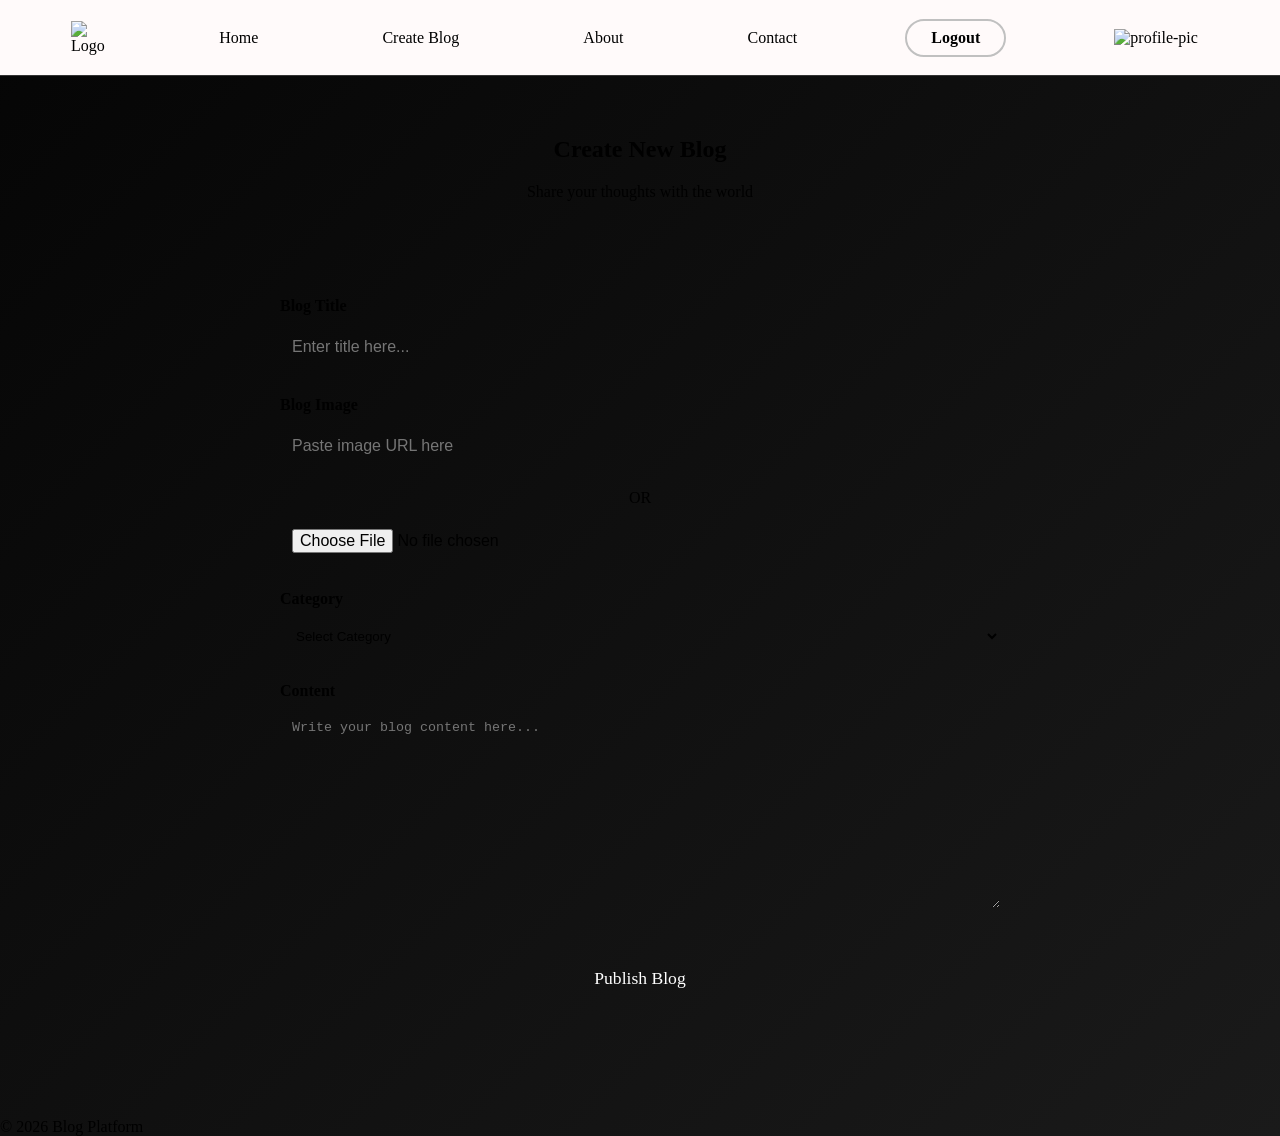
==== create.html @ 159fcb4b "Version 2" ====
<!DOCTYPE html>
<html lang="en">

<head>
    <meta charset="UTF-8">
    <meta name="viewport" content="width=device-width, initial-scale=1.0">
    <title>Document</title>
    <link rel="stylesheet" href="./style/colors.css">
    <link rel="stylesheet" href="./style/style.css">
    <link rel="stylesheet" href="./style/style-create.css">
</head>

<body>
     <nav>
        <ul>
            <li>
                <img class="logo" src="./assets/images/logo.jpg" alt="Logo">
            </li>
            <li><a href="#">Home</a></li>
            <li><a href="create.html">Create Blog</a></li>
            <li><a href="#">About</a></li>
            <li><a href="contact.html">Contact</a></li>
            <li><button onclick="location.href='login.html'">Logout</button></li>
            <li><a href="profile.html"><img class="profile-pic" src="./assets/images/User.png" alt="profile-pic"></a>
            </li>
        </ul>
    </nav>
    <main>
        <section class="hero-section">
            <h1>Create New Blog</h1>
            <p>Share your thoughts with the world</p>
        </section>

        <section class="form-section">
            <div class="main-container">
                <form id="blogForm" class="blog-form">
                    <div class="input-group">
                        <label for="title">Blog Title</label>
                        <input type="text" id="title" placeholder="Enter title here..." required>
                    </div>

                    <div class="input-group">
                        <label>Blog Image</label>
                        <input type="url" id="imageUrl" placeholder="Paste image URL here">
                        <p style="text-align: center; margin: 10px 0; color: var(--text-muted-dark);">OR</p>
                        <input type="file" id="imageFile" accept="image/*">
                    </div>

                    <div class="input-group">
                        <label for="category">Category</label>
                        <select id="category" required>
                            <option value="">Select Category</option>
                            <option value="Tech">Technology</option>
                            <option value="Lifestyle">Lifestyle</option>
                            <option value="Travel">Travel</option>
                            <option value="Food">Food</option>
                        </select>
                    </div>

                    <div class="input-group">
                        <label for="content">Content</label>
                        <textarea id="content" placeholder="Write your blog content here..." required></textarea>
                    </div>

                    <button type="submit" class="publish-btn">Publish Blog</button>
                </form>
            </div>
        </section>
    </main>
    <footer>
        <span> © 2026 Blog Platform</span>
    </footer>
    <script src="./script/script.js"></script>
    <script src="./script/script-create.js"></script>
</body>

</html>
---- style/colors.css ----
:root {

    /* Backgrounds */
    --color-bg-black-theme: linear-gradient(135deg, #050505 0%, #1a1a1a 100%);
    --color-bg-black: #000000;
    --color-bg-blackhole: #050505;
    --color-bg-very-dark-gray-1: #1a1a1a;
    --color-bg-very-dark-gray-2: #222222;
    --color-bg-very-dark-gray-3: #333333;
    --color-bg-very-dark-gray-4: #444444;
    --color-bg-very-dark-gray-5: #555555;
    --color-bg-very-pale: #fffafa;

    /* Text Colors */

    --color-txt-black: #000000;
    --color-txt-very-dark-gray-3: #333333;
    --color-txt-very-dark-gray-5: #555555;
    --color-txt-very-pale: #fffafa;
    --color-txt-light-red: #ff4d4d;

    /* Interactive / Accent Colors / Hover */


    /* Borders & Shadows */
    --color-border-light-gray-1: #c0c0c0;
    --color-border-light-gray-2:#cccccc;
    --color-border-very-dark-gray-4: #444444;
    --color-shadow-black: rgba(0, 0, 0, 0.2); /* Dont lose the transparency.*/






}
---- style/style.css ----
* {
  box-sizing: border-box;
}

body {
  background: linear-gradient(135deg, #050505 0%, #1a1a1a 100%);
  min-height: 100vh;
  margin: 0;
  padding: 0;
  font-family: Cambria, Cochin, Georgia, Times, 'Times New Roman', serif;
}


nav {
  background-color: snow;
  border-bottom: 1px solid #333333;
  position: sticky;
  top: 0;
}

nav ul {
  list-style-type: none;
  margin: 0;
  padding: 0 20px;
  display: flex;
  justify-content: space-around;
  align-items: center;
  min-height: 75px;
  flex-wrap: wrap;
}

nav ul li a {
  display: block;
  color: #000000;
  text-align: center;
  padding: 14px 16px;
  text-decoration: none;
  font-size: 16px;
  transition: all 0.3s ease;
}

nav ul li a:hover {
  color: snow;
  background-color: #000000;
  border-radius: 5px;
  transition: all 0.2s ease-in-out;
}

nav ul button {
  width: auto;
  padding: 8px 24px;
  margin: 10px 0;
  background-color: transparent;
  color: #000000;
  border: 2px solid #c0c0c0;
  border-radius: 20px;
  font-weight: bold;
  cursor: pointer;
  transition: all 0.3s ease;
}

nav ul button:hover {
  background-color: #000000;
  color: snow;
  transform: scale(1.05);
}

.logo {
  padding: 5px;
  max-width: 45px;
  height: auto;
}

.container {
  display: flex;
  justify-content: center;
  align-items: center;
  min-height: calc(100vh - 56px);
  padding: 20px;
}

.form-card {
  background-color: snow;
  border-radius: 20px;
  box-shadow: 0 10px 30px rgba(0, 0, 0, 0.2);
  padding: 2rem;
  width: 100%;
  max-width: 450px;
  opacity: 0;
  animation: slideUpFade 1s ease-out forwards;
}

h3 {
  text-align: center;
  margin-top: 0;
}

label {
  display: block;
  margin-bottom: 0.5rem;
  font-weight: bold;
}

input {
  display: block;
  width: 100%;
  padding: 0.5rem 0.75rem;
  margin-bottom: 1.2rem;
  font-size: 1rem;
  line-height: 1.5;
  border: 1px solid #ccc;
  border-radius: 5px;
}

input:focus {
  outline: none;
  border-color: #444;
}

button {
  width: 100%;
  padding: 12px;
  border-radius: 15px;
  font-size: 16px;
  font-family: inherit;
  color: snow;
  background-color: black;
  border: none;
  cursor: pointer;
  margin-top: 1rem;
  margin-bottom: 1.5rem;
  transition: transform 0.2s ease, background-color 0.2s ease;
}

button:hover {
  background-color: #222;
  transform: scale(1.02);
}

.form-card a {
  text-decoration: none;
  color: #333;
}

.form-card a:hover {
  text-decoration: underline;
}

.form-link {
  display: flex;
  justify-content: space-between;
  margin-top: 15px;
  font-size: 0.9rem;
}

.form-card span {
  display: block;
  font-size: 0.85rem;
  color: #555;
  margin-bottom: 1rem;
}


.LogoImage {
  border-radius: 4px;
  padding: 5px;
  max-width: 450px;
  height: auto;
  margin-left: 10%;
  animation: logoAnimation 4s ease-in-out;
}

@keyframes logoAnimation {
  from {
    opacity: 0;
  }

  to {
    opacity: 1;
  }
}

@keyframes slideUpFade {
  from {
    opacity: 0;
    transform: translateY(40px);
  }

  to {
    opacity: 0.95;
    transform: translateY(0);
  }
}

@media only screen and (max-width: 1100px) {
  .LogoImage {
    display: none;
  }

  .container {
    flex-direction: column;
  }
}

@media only screen and (max-width: 480px) {
  .form-card {
    padding: 1.5rem;
    font-size: 0.95rem;
  }
}
---- style/style-create.css ----
@import url("global.css");

.hero-section {
    text-align: center;
    padding: 40px 20px;
    color: var(--text-main-light);
}

.main-container {
    display: grid;
    grid-template-columns: 1fr;
    max-width: 800px;
    margin: 0 auto 50px auto;
}

.blog-form {
    background-color: var(--color-surface-light);
    padding: 40px;
    border-radius: 20px;
    box-shadow: 0 10px 30px var(--shadow-soft);
}

.input-group {
    margin-bottom: 25px;
}

.input-group label {
    display: block;
    margin-bottom: 8px;
    color: var(--text-main-dark);
}

.input-group input,
.input-group select,
.input-group textarea {
    width: 100%;
    padding: 12px;
    border: 1px solid var(--border-light);
    border-radius: 8px;
    background-color: var(--color-input-bg);
}

.input-group textarea {
    height: 200px;
    resize: vertical;
}

.publish-btn {
    background-color: var(--color-primary);
    color: hsl(0, 0%, 100%);
    padding: 15px;
    border: none;
    border-radius: 12px;
    width: 100%;
    font-size: 1.1rem;
    cursor: pointer;
    transition: transform 0.2s ease;
}

.publish-btn:hover {
    background-color: var(--color-hover-dark);
    transform: scale(1.02);
}
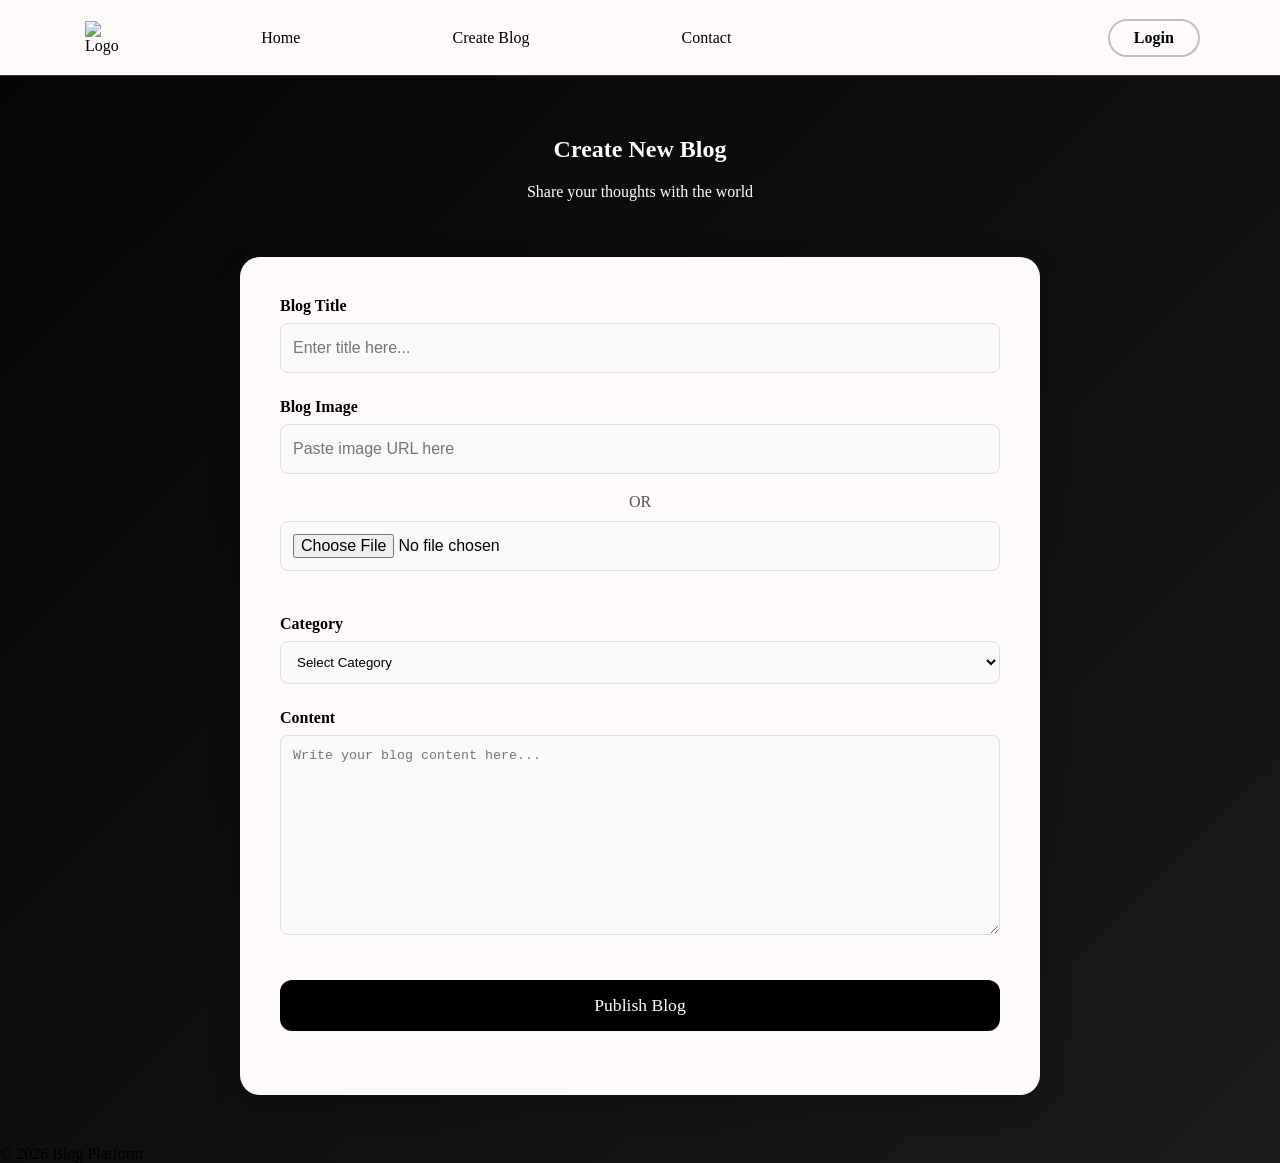
==== commit b56581b7: "General Update" ====
--- a/create.html
+++ b/create.html
@@ -4,25 +4,25 @@
 <head>
     <meta charset="UTF-8">
     <meta name="viewport" content="width=device-width, initial-scale=1.0">
-    <title>Document</title>
+    <title>Create Blog!</title>
+    <link rel="icon" type="image/x-icon" href="./assets/images/logo.jpg">
     <link rel="stylesheet" href="./style/colors.css">
     <link rel="stylesheet" href="./style/style.css">
     <link rel="stylesheet" href="./style/style-create.css">
 </head>
 
 <body>
-     <nav>
+    <nav>
         <ul>
             <li>
                 <img class="logo" src="./assets/images/logo.jpg" alt="Logo">
             </li>
-            <li><a href="#">Home</a></li>
+            <li><a href="home.html">Home</a></li>
             <li><a href="create.html">Create Blog</a></li>
-            <li><a href="#">About</a></li>
             <li><a href="contact.html">Contact</a></li>
-            <li><button onclick="location.href='login.html'">Logout</button></li>
-            <li><a href="profile.html"><img class="profile-pic" src="./assets/images/User.png" alt="profile-pic"></a>
-            </li>
+            <li id="logoutbt"></li>
+            <li id="profpic"></li>
+            <li><button id="loginbt" onclick="location.href = 'login.html';">Login</button></li>
         </ul>
     </nav>
     <main>
@@ -42,8 +42,16 @@
                     <div class="input-group">
                         <label>Blog Image</label>
                         <input type="url" id="imageUrl" placeholder="Paste image URL here">
+
                         <p style="text-align: center; margin: 10px 0; color: var(--text-muted-dark);">OR</p>
-                        <input type="file" id="imageFile" accept="image/*">
+
+                        <div style="display: flex; gap: 10px; align-items: center;">
+                            <input type="file" id="imageFile" accept="image/*" style="flex: 1;">
+                            <button type="button" id="removeFileBtn"
+                                style="display: none; width: auto; background-color: var(--text-error); padding: 8px 12px; margin: 0;">
+                                Remove
+                            </button>
+                        </div>
                     </div>
 
                     <div class="input-group">
@@ -68,10 +76,12 @@
         </section>
     </main>
     <footer>
-        <span> © 2026 Blog Platform</span>
+        <span id="copyright"></span> 
     </footer>
     <script src="./script/script.js"></script>
     <script src="./script/script-create.js"></script>
+    <script src="./script/script-general.js"></script>
+    <script src="https://cdn.jsdelivr.net/npm/sweetalert2@11"></script>
 </body>
 
 </html>
--- a/style/colors.css
+++ b/style/colors.css
@@ -1,36 +1,81 @@
 :root {
+    /*dark theme*/
+    /* --- Backgrounds & Surfaces --- */
+    --bg-main-gradient: linear-gradient(135deg, #050505 0%, #1a1a1a 100%);
+    --bg-gradient-start: #050505;
+    --bg-gradient-end: #1a1a1a;
 
-    /* Backgrounds */
-    --color-bg-black-theme: linear-gradient(135deg, #050505 0%, #1a1a1a 100%);
-    --color-bg-black: #000000;
-    --color-bg-blackhole: #050505;
-    --color-bg-very-dark-gray-1: #1a1a1a;
-    --color-bg-very-dark-gray-2: #222222;
-    --color-bg-very-dark-gray-3: #333333;
-    --color-bg-very-dark-gray-4: #444444;
-    --color-bg-very-dark-gray-5: #555555;
-    --color-bg-very-pale: #fffafa;
+    --color-surface-light: snow;
+    --color-surface-dark: #121212;
+    --color-input-bg: #f9f9f9;
 
-    /* Text Colors */
+    /* --- Text Colors --- */
+    --text-main-dark: #000000;
+    --text-main-light: #ffffff;
+    --text-muted-dark: #555555;
+    --text-muted-light: #a0a0a0;
+    --text-silver: #c0c0c0;
+    --text-error: #ff4d4d;
 
-    --color-txt-black: #000000;
-    --color-txt-very-dark-gray-3: #333333;
-    --color-txt-very-dark-gray-5: #555555;
-    --color-txt-very-pale: #fffafa;
-    --color-txt-light-red: #ff4d4d;
+    /* --- Interactive & Accents --- */
+    --color-primary: #000000;
+    --color-accent: #c0c0c0;
+    --color-hover-dark: #222222;
+    --color-hover-light: #ffffff;
 
-    /* Interactive / Accent Colors / Hover */
+    /* --- Borders & Shadows --- */
+    --border-light: #dddddd;
+    --border-dark: #333333;
+    --border-silver: #c0c0c0;
 
+    --shadow-soft: rgba(0, 0, 0, 0.2);
+    --shadow-deep: rgba(0, 0, 0, 0.8);
+}
 
-    /* Borders & Shadows */
-    --color-border-light-gray-1: #c0c0c0;
-    --color-border-light-gray-2:#cccccc;
-    --color-border-very-dark-gray-4: #444444;
-    --color-shadow-black: rgba(0, 0, 0, 0.2); /* Dont lose the transparency.*/
+@media DISABLED {
+    :root {
+        /* --- Backgrounds & Surfaces --- */
+        --bg-main-gradient: linear-gradient(135deg, #2b2f1f 0%, #0f120a 100%);
+        --bg-gradient-start: #2b2f1f;
+        /* olive drab */
+        --bg-gradient-end: #0f120a;
+        /* near black green */
 
+        --color-surface-light: #d6d2b5;
+        /* faded canvas */
+        --color-surface-dark: #1b1f14;
+        /* dark military green */
+        --color-input-bg: #c7c2a3;
+        /* worn paper / khaki */
 
+        /* --- Text Colors --- */
+        --text-main-dark: #1a1a1a;
+        --text-main-light: #e8e6d9;
+        /* soft off-white */
+        --text-muted-dark: #4f5a3a;
+        /* muted olive */
+        --text-muted-light: #9ea88f;
+        /* dusty green-gray */
+        --text-silver: #b7b39a;
+        /* aged metal */
+        --text-error: #b04a3a;
+        /* muted red (military warning) */
 
+        /* --- Interactive & Accents --- */
+        --color-primary: #4b5320;
+        /* classic army green */
+        --color-accent: #8a7f4f;
+        /* brass / khaki accent */
+        --color-hover-dark: #3a3f2a;
+        --color-hover-light: #e0dcc4;
 
+        /* --- Borders & Shadows --- */
+        --border-light: #b6b28f;
+        --border-dark: #2c2f1e;
+        --border-silver: #8a7f4f;
 
+        --shadow-soft: rgba(0, 0, 0, 0.3);
+        --shadow-deep: rgba(0, 0, 0, 0.85);
+    }
 
 }
